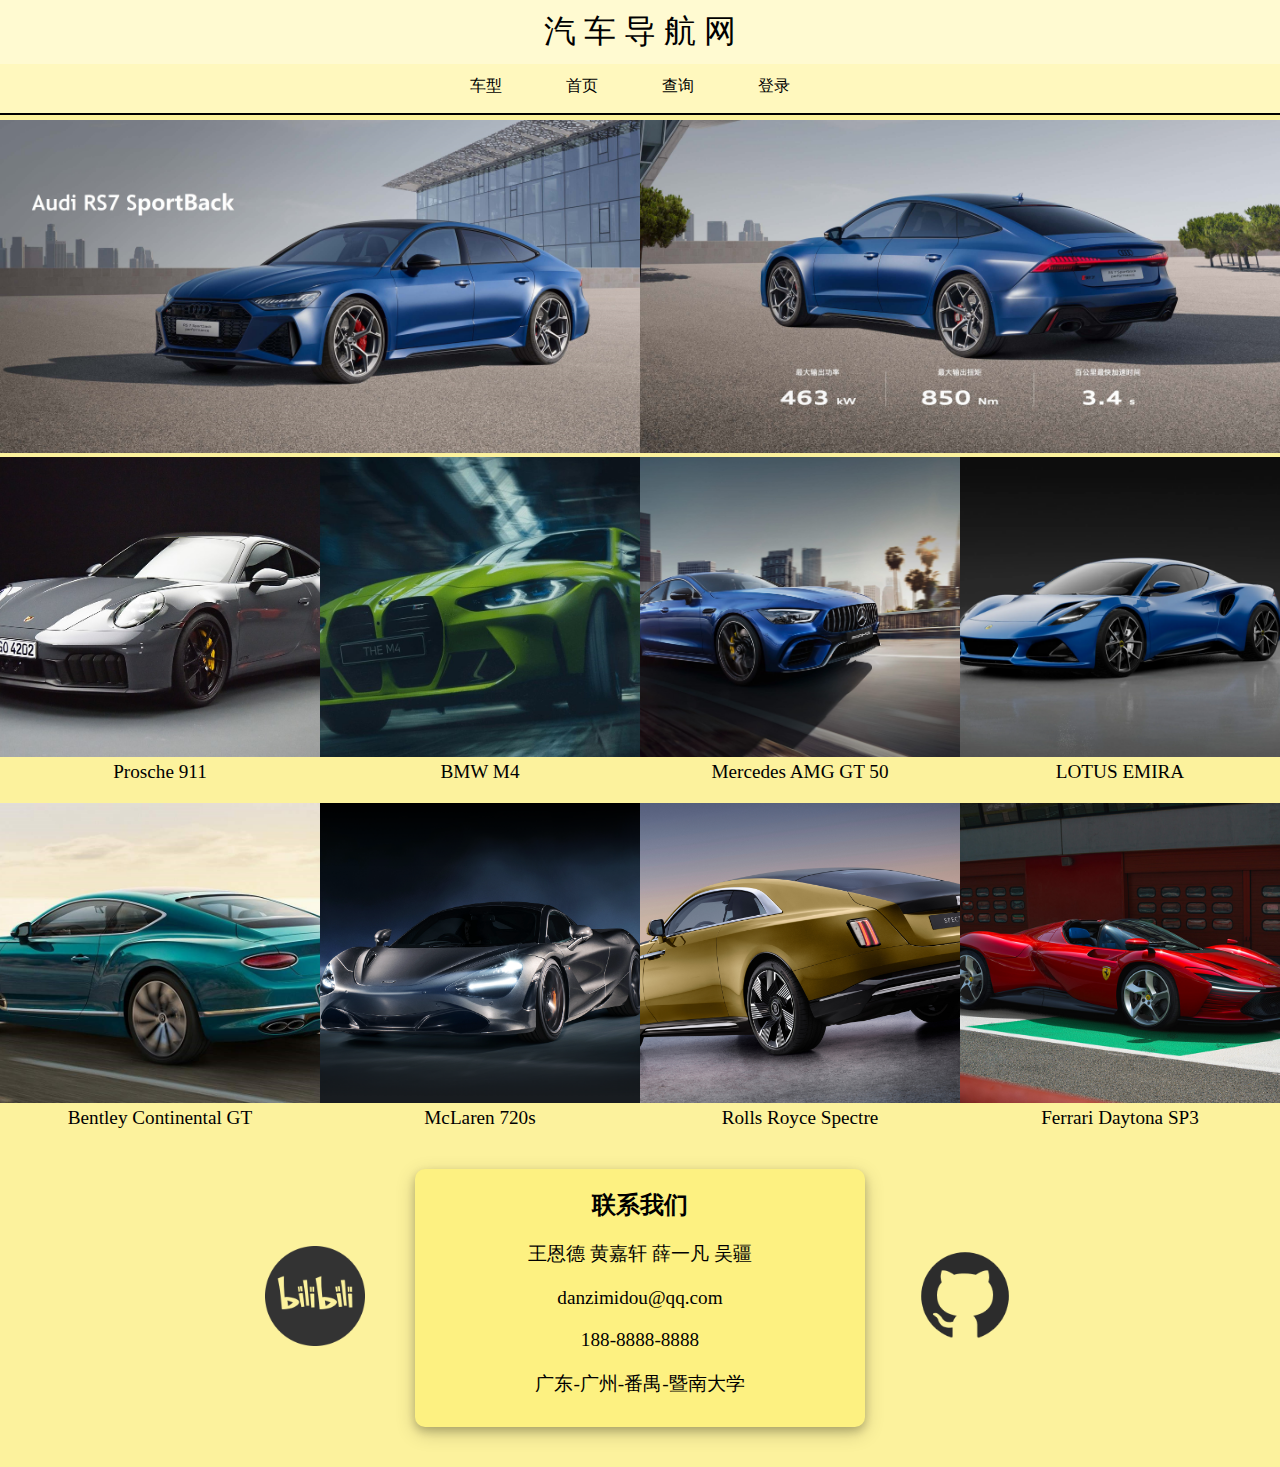
==== src/main/resources/static/index.html @ 68d0b6ad "查询页面" ====
<!DOCTYPE html>
<html lang="en">
<head>
    <meta charset="UTF-8">
    <meta http-equiv="X-UA-Compatible" content="IE=edge">
    <meta name="viewport" content="width=device-width, initial-scale=1.0">
    <title>数据库之王汽车导航</title>
    <link rel="stylesheet" href="./css/index.css">
</head>
<body>
  <div class="site-name">汽 车 导 航 网</div>  
    <div class="navbar">
        <ul>
          <li class="dropdown1">
            <a href="#">车型</a>
            <div class="dropdown-content">
              <a href="jiaoche.html">轿车</a>
              <a href="SUV.html">SUV</a>
              <a href="MPV.html">MPV</a>
            </div>
          </li>
          <li><a href="index.html">首页</a></li>
          <li class="dropdown2">
            <a href="select.html">查询</a>
          </li>
            <li class="dropdown4">
            <a href="#">登录</a>
            <div class="dropdown-content">
                <a href="login.html">账户登录</a>
                <a href="register.html">注册账户</a>
            </div>
        </li>
        </ul>
      </div>
      <div class="image-container">
        <a href="https://www.audi.cn/zh/performanceequipment.html?carStyleId=10237&td_entry=rs_7_sportback_performance" target="_blank">
            <img src="image/pc01_rs7.jpg" alt="Image 1" class="image-left">
        </a>
        <a href="https://www.audi.cn/zh/performanceequipment.html?carStyleId=10237&td_entry=rs_7_sportback_performance" target="_blank">
            <img src="image/pc02_rs7.jpg" alt="Image 2" class="image-right">
        </a>
    </div>

    <div class="image-container-small">
      <a href="https://www.porsche.com/china/zh/models/911/carrera-models/911-carrera/" target="_blank">
          <img src="./image/prosche1.jpg" alt="Image 3" class="image-small">
      </a>
      <a href="https://www.bmw.com.cn/zh/all-models/m-series/m4-coupe/2022/specsheet.html" target="_blank">
          <img src="./image/m4.jpg" alt="Image 4" class="image-small">
      </a>
      <a href="https://www.mercedes-benz.com.cn/car-configurator.html/motorization/CCci/CN/zs/bm/290658" target="_blank">
          <img src="./image/amg-tech-cover-pc.jpg" alt="Image 5" class="image-small">
      </a>
      <a href="https://www.lotuscars.com.cn/carconfig" target="_blank">
          <img src="./image/emira.png" alt="Image 6" class="image-small">
      </a>
      </div>

      <div class="caption-container">
        <div class="caption">Prosche 911</div>
        <div class="caption">BMW M4</div>
        <div class="caption">Mercedes AMG GT 50</div>
        <div class="caption">LOTUS EMIRA</div>
    </div> 
  <div class="image-container-small">
    <a href="https://china.bentleymotors.com/zh/models/continental-gt.html" target="_blank">
        <img src="./image/gt.jpg" alt="Image 3" class="image-small">
    </a>
    <a href="https://mclarencars.cn/cn-zh/super-series/720s" target="_blank">
        <img src="./image/360_revised.png" alt="Image 4" class="image-small">
    </a>
    <a href="https://www.rolls-roycemotorcars.com.cn/zh-CN/showroom/spectre-commission.html" target="_blank">
        <img src="./image/01_DISCOVER_PAGE_COLLAGE_01_D.jpg" alt="Image 5" class="image-small">
    </a>
    <a href="https://www.ferrari.com/zh-CN/auto/ferrari-daytona-sp3" target="_blank">
        <img src="./image/daytona.jpg" alt="Image 6" class="image-small">
    </a>
</div>
<div class="caption-container">
  <div class="caption">Bentley Continental GT</div>
  <div class="caption">McLaren 720s</div>
  <div class="caption">Rolls Royce Spectre</div>
  <div class="caption">Ferrari Daytona SP3</div>
</div> 
<button onclick="topFunction()" id="topBtn" title="返回顶部">返回顶部</button>

<div class="contact-info-container">
  <a href="https://space.bilibili.com/106465453?spm_id_from=333.1007.0.0" target="_blank">
      <img src="./image/bilibili.png" alt="Left Image" class="side-image">
  </a>

<div class="contact-info">
  <h2>联系我们</h2>
  <p>王恩德 黄嘉轩 薛一凡 吴疆</p>
  <p>danzimidou@qq.com</p>
  <p>188-8888-8888</p>
  <p>广东-广州-番禺-暨南大学</p>
</div>

<a href="https://github.com/Huang-jia-xuan" target="_blank">
  <img src="./image/github.png" alt="Right Image" class="side-image">
</a>
</div>
    <script src="./js/index.js"></script>
</body>
</html>
---- src/main/resources/static/css/index.css ----
body, html {
  margin: 0;
  padding: 0;
  width: 100%;
  overflow-x: hidden;
}

.site-name {
  text-align: center;
  font-size: 2em;
  margin-bottom: 10px;
  background-color: #fffad1;
  color: rgb(0, 0, 0);
  padding-bottom: 10px;
  padding-top: 10px;
  position: fixed;
  width: 100%;
  top: 0;
  z-index: 1000;
}

/* 添加底部边框到导航栏 */
.navbar {
  display: flex;
  justify-content: space-around;
  align-items: center;
  background-color: #fff8be;
  color: rgb(255, 255, 255);
  border-bottom: 2px solid #000;
  position: fixed;
  width: 100%;
  top: 60px;
  z-index: 999;
}

body {
  padding-top: 120px;
  background-color: #fcf29d;
}

.navbar ul {
  list-style-type: none;
}

.navbar li {
  display: inline;
  margin-right: 60px;
}

.navbar a {
  text-decoration: none;
  color: rgb(0, 0, 0);
}

.dropdown1, .dropdown2, .dropdown4 {
  position: relative;
  display: inline-block;
}

/* 调整下拉菜单的位置和添加过渡效果 */
.dropdown-content {
  display: block;
  position: absolute;
  right: -60px; /* 对齐下拉菜单 */
  background-color: #fff8be;
  min-width: 160px;
  box-shadow: 0px 8px 16px 0px rgba(0, 0, 0, 0.2);
  border-radius: 8px;
  z-index: 1;
  top: 100%;
  margin-top: 20px;
  opacity: 0; /* 初始隐藏 */
  visibility: hidden; /* 隐藏 */
  transition: opacity 0.5s ease, visibility 0.5s ease; /* 添加过渡效果 */
}

.dropdown1:hover .dropdown-content,
.dropdown4:hover .dropdown-content {
  display: block;
  opacity: 1;
  visibility: visible;
}

.navbar li:hover .dropdown-content {
  display: block;
  opacity: 1;
  visibility: visible;
}

.dropdown-content a {
  color: black;
  padding: 12px 16px;
  text-decoration: none;
  display: block;
  text-align: center;
  transition: background-color 0.3s ease, font-weight 0.3s ease, color 0.3s ease;
}

.dropdown-content a:hover {
  font-weight: bold; /* 悬停时加粗字体 */
  color: #333;
}

.image-container {
  display: flex;
  justify-content: center;
  align-items: center;
  margin-top: 0;
  padding: 0;
  width: 100vw;
  overflow: hidden;
}

.image-container a, .image-container-small a {
  width: 50%;
}

.image-container img, .image-container-small img {
  width: 100%;
  height: auto;
  transition: transform 0.3s ease;
  cursor: pointer;
}

.image-container img:hover, .image-container-small img:hover {
  transform: scale(1.05); /* 鼠标移上去时放大图片 */
}

.image-container-small {
  display: flex;
  justify-content: space-around;
  align-items: center;
  padding: 0;
  width: 100vw;
}

.image-container-small a {
  width: 25%; /* 每个链接占据25%的宽度 */
}

/* 确保四张小图片具有统一的宽高值 */
.image-container-small img {
  width: 100%;
  height: 300px;
  transition: transform 0.3s ease; /* 添加动画效果 */
  cursor: pointer; /* 鼠标指针变成手指 */
  object-fit: cover; /* 保持图片的宽高比 */
}

.caption-container {
  display: flex;
  justify-content: space-around;
  align-items: center;
  padding: 0;
  margin-bottom: 20px;
  width: 100vw;
}

.caption {
  width: 25%; /* 每个文字占据25%的宽度 */
  text-align: center;
  font-size: 1.2em;
}

#topBtn {
  display: none; /* 初始隐藏 */
  position: fixed;
  bottom: 20px;
  right: 10px;
  z-index: 99; /* 确保按钮在最上层 */
  border: none;
  outline: none;
  background-color: #555;
  color: white;
  cursor: pointer;
  padding: 15px;
  border-radius: 10px;
}

#topBtn:hover {
  background-color: #333;
}

.contact-info-container {
  display: flex;
  justify-content: center;
  align-items: center;
  margin: 40px auto;
  width: 80%;
}

.side-image {
  width: 100px;
  height: auto;
  margin: 0 50px;
  cursor: pointer;
}

.contact-info {
  display: flex;
  flex-direction: column;
  align-items: center;
  justify-content: center;
  background-color: #fdf181;
  padding: 20px;
  width: 40%;
  border-radius: 10px;
  box-shadow: 0 4px 8px rgba(0, 0, 0, 0.2), 0 6px 20px rgba(0, 0, 0, 0.19);
}

.contact-info h2 {
  margin-bottom: 10px;
  margin-top: 0;
}

.contact-info p {
  margin: 10px 0;
  font-size: 1.2em;
}
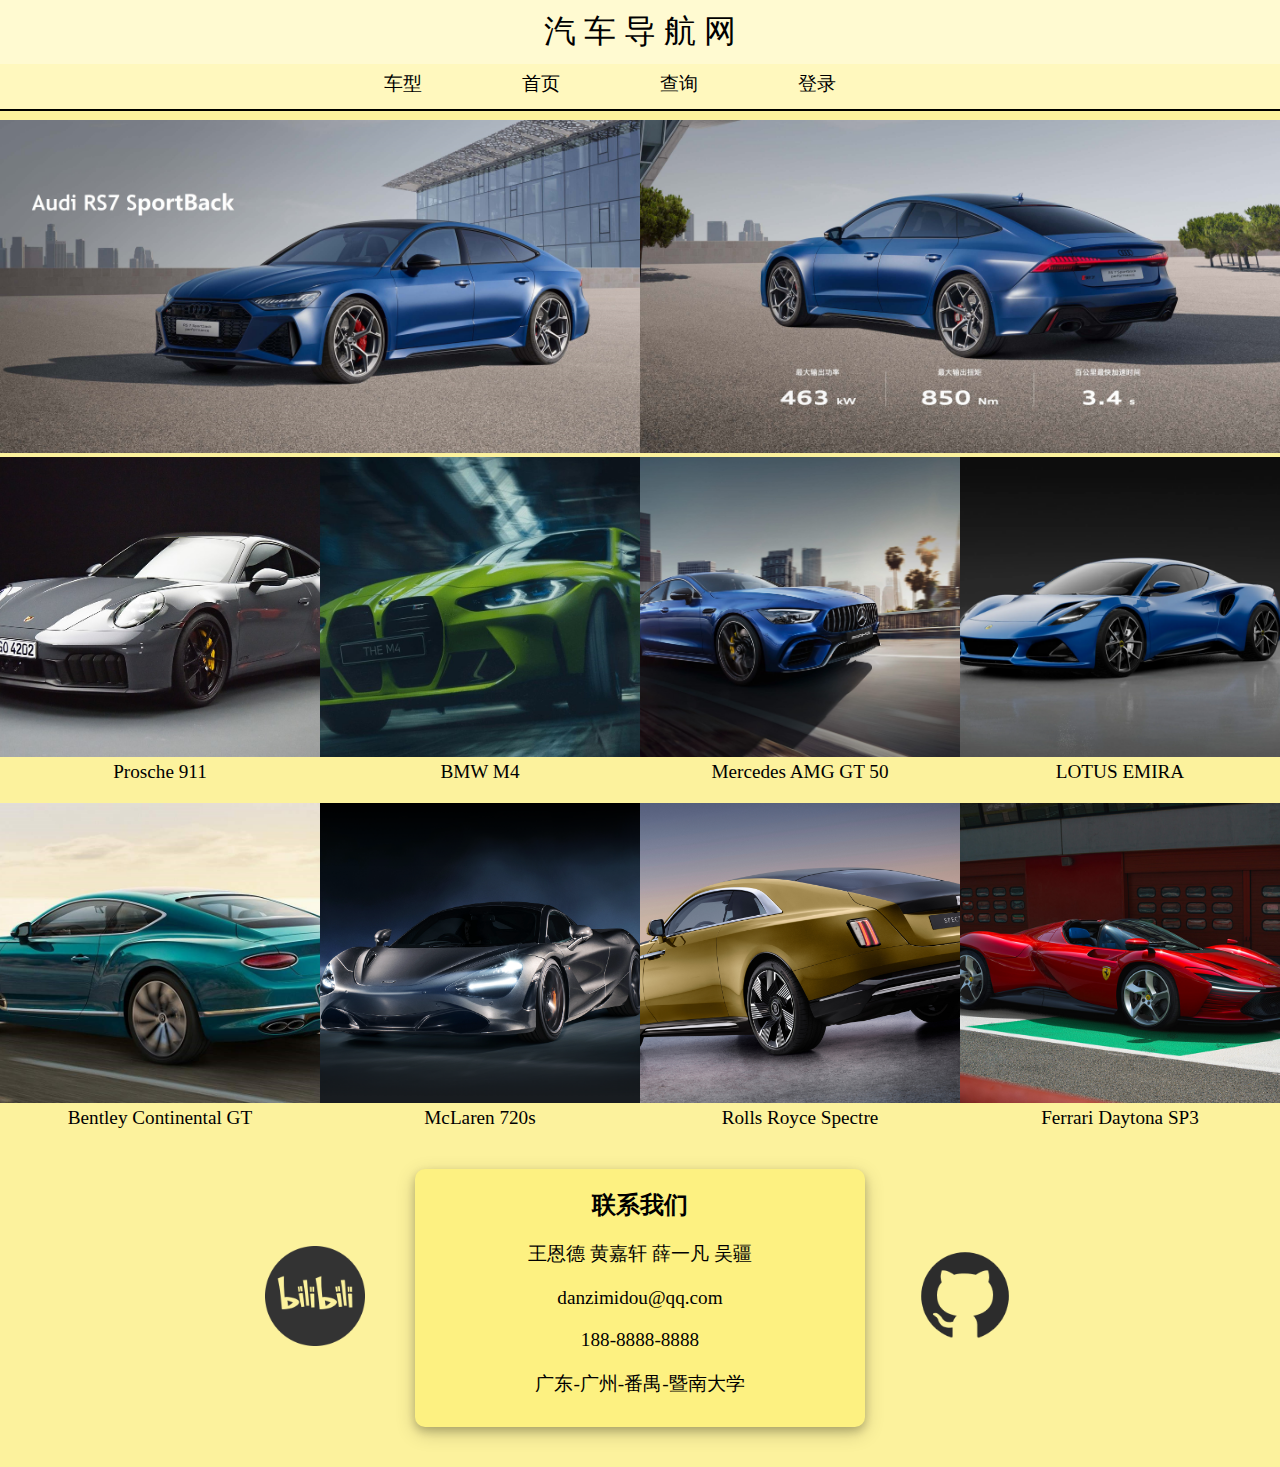
==== commit 3761582b: "用户登录+用户权限" ====
--- a/src/main/resources/static/index.html
+++ b/src/main/resources/static/index.html
@@ -30,6 +30,12 @@
                 <a href="register.html">注册账户</a>
             </div>
         </li>
+            <li id="userInfo" style="display: none; position: relative;">
+                <a href="#">欢迎，<span id="currentUser"></span></a> <!-- 显示当前用户名 -->
+                <div class="dropdown-content">
+                    <a href="#" id="logoutBtn">退出登录</a>
+                </div>
+            </li>
         </ul>
       </div>
       <div class="image-container">
@@ -102,5 +108,23 @@
 </a>
 </div>
     <script src="./js/index.js"></script>
+  <script>
+      // 页面加载时检查登录状态
+      window.onload = function() {
+          const isLoggedIn = sessionStorage.getItem('isLoggedIn');  // 获取登录状态
+          if (isLoggedIn === 'true') {
+              const userid = sessionStorage.getItem('userId');  // 获取用户名
+              document.getElementById('currentUser').textContent = userid;  // 显示用户名
+              document.getElementById('userInfo').style.display = 'block';  // 显示用户信息部分
+              document.querySelector('.dropdown4').style.display = 'none';  // 隐藏登录/注册选项
+          }
+      };
+      // 绑定“退出登录”按钮的点击事件
+      document.getElementById('logoutBtn').addEventListener('click', function() {
+          sessionStorage.removeItem('isLoggedIn'); // 清除登录状态
+          sessionStorage.removeItem('userName');  // 清除用户名
+          window.location.href = 'index.html';    // 跳转到登录页面
+      });
+  </script>
 </body>
 </html>--- a/src/main/resources/static/css/index.css
+++ b/src/main/resources/static/css/index.css
@@ -31,6 +31,7 @@
   width: 100%;
   top: 60px;
   z-index: 999;
+  padding: 10px 0; /* 增加导航栏上下的整体间距 */
 }
 
 body {
@@ -40,16 +41,23 @@
 
 .navbar ul {
   list-style-type: none;
+  display: flex; /* 保证li元素在同一行 */
+  margin: 0;
+  padding: 0;
 }
 
 .navbar li {
-  display: inline;
+  display: inline-block; /* 让li元素横向排列 */
   margin-right: 60px;
 }
+
 
 .navbar a {
   text-decoration: none;
   color: rgb(0, 0, 0);
+  padding: 10px 20px; /* 增加上下和左右的内边距 */
+  font-size: 1.2em; /* 调整字体大小 */
+  line-height: 1.5em; /* 让内容更加通透 */
 }
 
 .dropdown1, .dropdown2, .dropdown4 {
@@ -61,7 +69,7 @@
 .dropdown-content {
   display: block;
   position: absolute;
-  right: -60px; /* 对齐下拉菜单 */
+  right: -39px; /* 对齐下拉菜单 */
   background-color: #fff8be;
   min-width: 160px;
   box-shadow: 0px 8px 16px 0px rgba(0, 0, 0, 0.2);
@@ -217,3 +225,16 @@
   margin: 10px 0;
   font-size: 1.2em;
 }
+#userInfo {
+  display: inline-block; /* 让它和其他li元素保持一致 */
+  margin-right: 20px;  /* 给它一点右侧空隙 */
+}
+
+#userInfo a {
+  color: rgb(0, 0, 0);  /* 修改字体颜色，使其与其他菜单项一致 */
+}
+#userInfo {
+  position: relative;
+  display: inline-block;
+}
+
